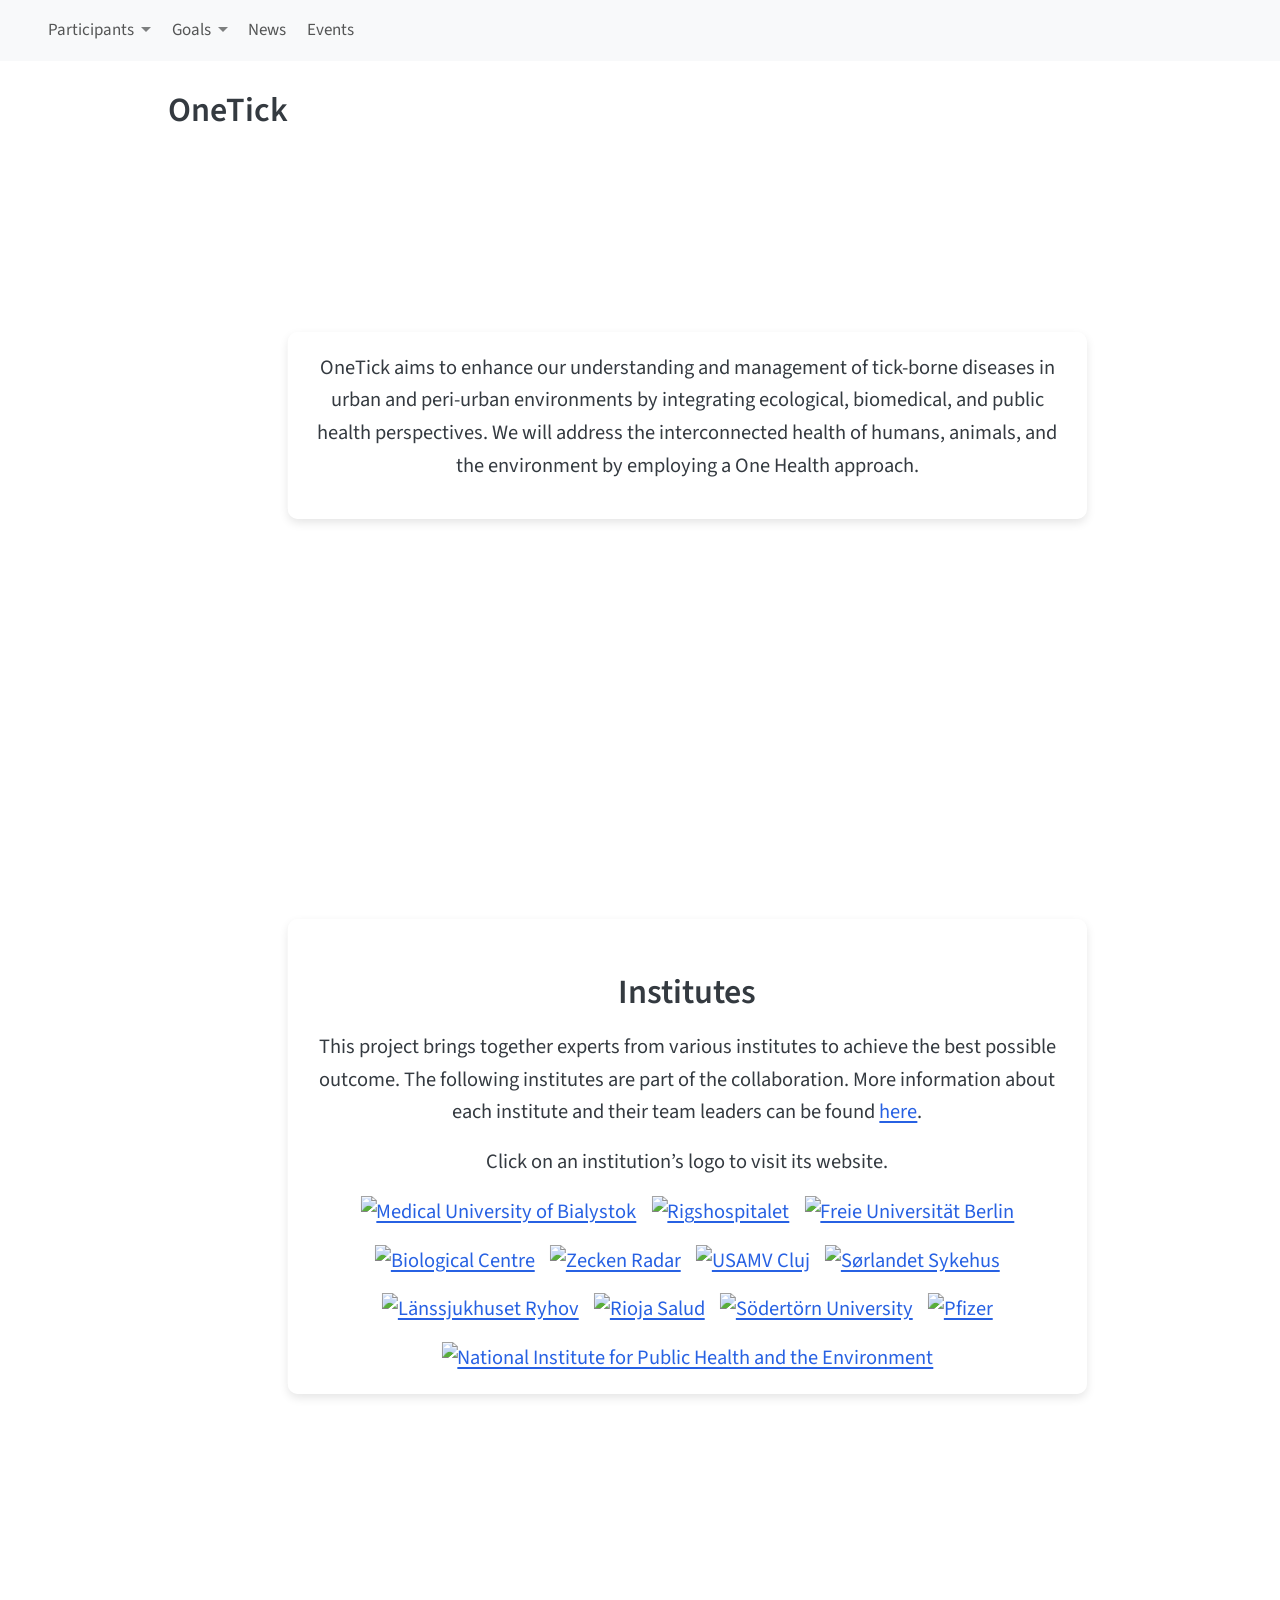
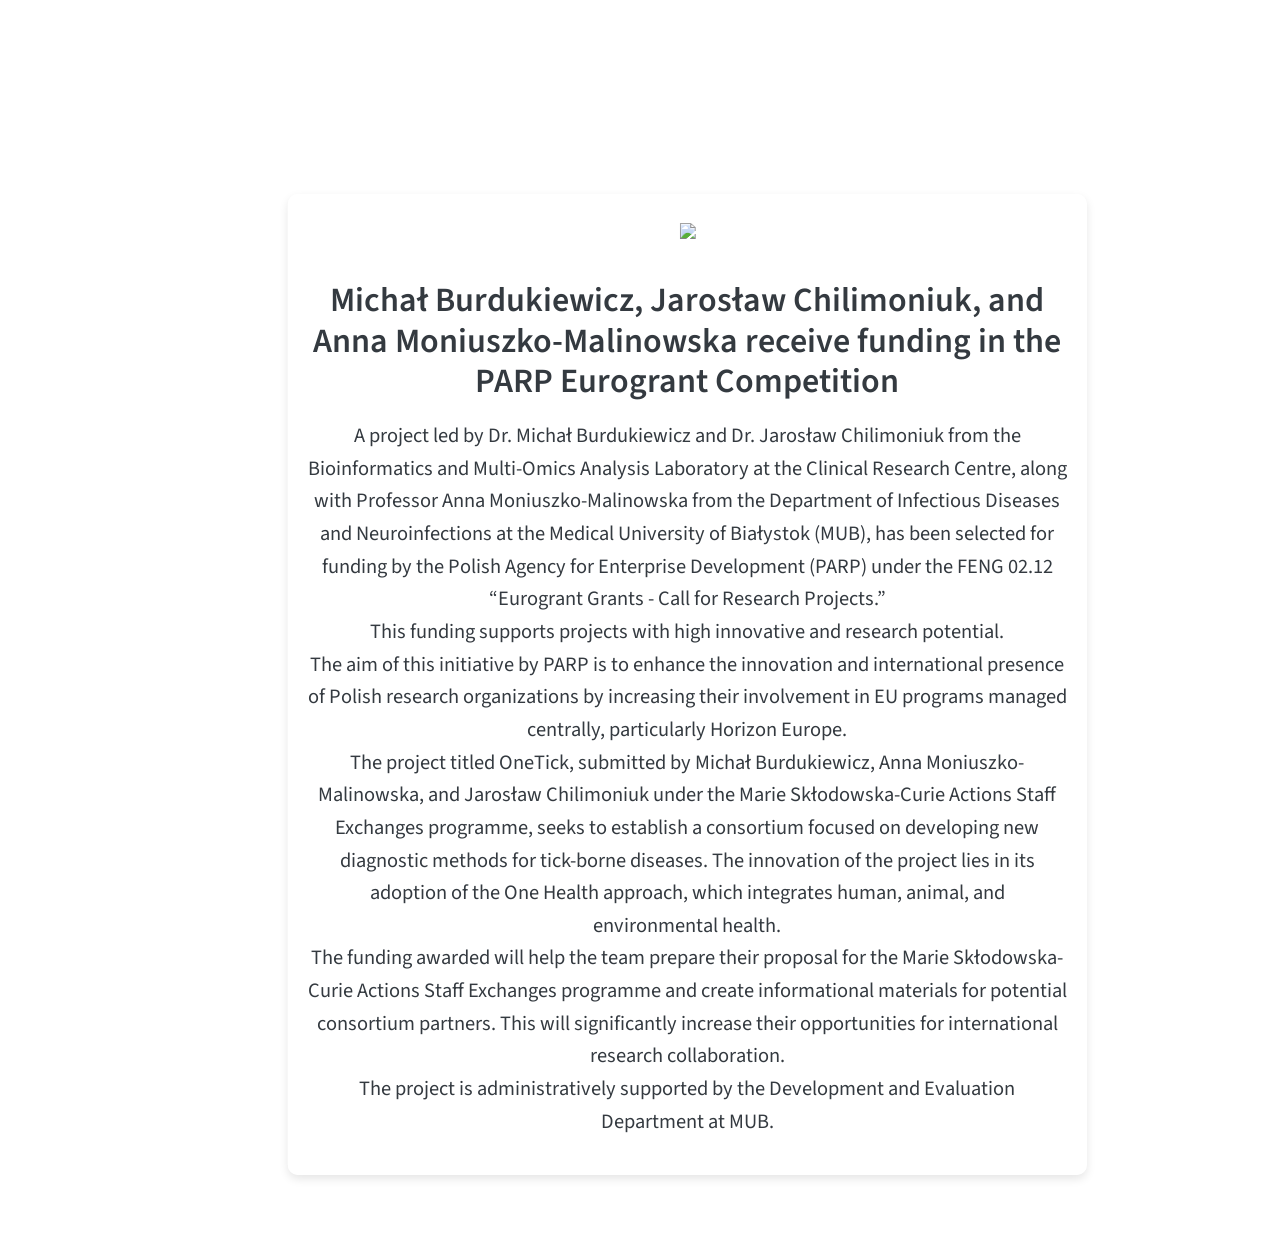
==== docs/index.html @ 26f8d71b "create the website structure" ====
<!DOCTYPE html>
<html xmlns="http://www.w3.org/1999/xhtml" lang="en" xml:lang="en"><head>

<meta charset="utf-8">
<meta name="generator" content="quarto-1.7.33">

<meta name="viewport" content="width=device-width, initial-scale=1.0, user-scalable=yes">


<title>index</title>
<style>
code{white-space: pre-wrap;}
span.smallcaps{font-variant: small-caps;}
div.columns{display: flex; gap: min(4vw, 1.5em);}
div.column{flex: auto; overflow-x: auto;}
div.hanging-indent{margin-left: 1.5em; text-indent: -1.5em;}
ul.task-list{list-style: none;}
ul.task-list li input[type="checkbox"] {
  width: 0.8em;
  margin: 0 0.8em 0.2em -1em; /* quarto-specific, see https://github.com/quarto-dev/quarto-cli/issues/4556 */ 
  vertical-align: middle;
}
</style>


<script src="site_libs/quarto-nav/quarto-nav.js"></script>
<script src="site_libs/quarto-nav/headroom.min.js"></script>
<script src="site_libs/clipboard/clipboard.min.js"></script>
<script src="site_libs/quarto-search/autocomplete.umd.js"></script>
<script src="site_libs/quarto-search/fuse.min.js"></script>
<script src="site_libs/quarto-search/quarto-search.js"></script>
<meta name="quarto:offset" content="./">
<link href="./Logos/favicon.png" rel="icon" type="image/png">
<script src="site_libs/quarto-html/quarto.js" type="module"></script>
<script src="site_libs/quarto-html/tabsets/tabsets.js" type="module"></script>
<script src="site_libs/quarto-html/popper.min.js"></script>
<script src="site_libs/quarto-html/tippy.umd.min.js"></script>
<script src="site_libs/quarto-html/anchor.min.js"></script>
<link href="site_libs/quarto-html/tippy.css" rel="stylesheet">
<link href="site_libs/quarto-html/quarto-syntax-highlighting-ea385d0e468b0dd5ea5bf0780b1290d9.css" rel="stylesheet" id="quarto-text-highlighting-styles">
<script src="site_libs/bootstrap/bootstrap.min.js"></script>
<link href="site_libs/bootstrap/bootstrap-icons.css" rel="stylesheet">
<link href="site_libs/bootstrap/bootstrap-dfb324f25d9b1687192fa8be62ac8f9c.min.css" rel="stylesheet" append-hash="true" id="quarto-bootstrap" data-mode="light">
<script id="quarto-search-options" type="application/json">{
  "location": "navbar",
  "copy-button": false,
  "collapse-after": 3,
  "panel-placement": "end",
  "type": "overlay",
  "limit": 50,
  "keyboard-shortcut": [
    "f",
    "/",
    "s"
  ],
  "show-item-context": false,
  "language": {
    "search-no-results-text": "No results",
    "search-matching-documents-text": "matching documents",
    "search-copy-link-title": "Copy link to search",
    "search-hide-matches-text": "Hide additional matches",
    "search-more-match-text": "more match in this document",
    "search-more-matches-text": "more matches in this document",
    "search-clear-button-title": "Clear",
    "search-text-placeholder": "",
    "search-detached-cancel-button-title": "Cancel",
    "search-submit-button-title": "Submit",
    "search-label": "Search"
  }
}</script>


<link rel="stylesheet" href="styles.css">
<meta property="og:title" content="">
<meta property="og:image" content="Logos/MUB.png">
<meta property="og:image:alt" content="Medical University of Bialystok">
<meta name="twitter:title" content="">
<meta name="twitter:image" content="Logos/MUB.png">
<meta name="twitter:image:alt" content="Medical University of Bialystok">
<meta name="twitter:card" content="summary_large_image">
</head>

<body class="index-page nav-fixed quarto-light">

<div id="quarto-search-results"></div>
  <header id="quarto-header" class="headroom fixed-top">
    <nav class="navbar navbar-expand-lg " data-bs-theme="dark">
      <div class="navbar-container container-fluid">
      <div class="navbar-brand-container mx-auto">
    <a href="./index.html" class="navbar-brand navbar-brand-logo">
    <img src="./Logo.png" alt="" class="navbar-logo">
    </a>
  </div>
            <div id="quarto-search" class="" title="Search"></div>
          <button class="navbar-toggler" type="button" data-bs-toggle="collapse" data-bs-target="#navbarCollapse" aria-controls="navbarCollapse" role="menu" aria-expanded="false" aria-label="Toggle navigation" onclick="if (window.quartoToggleHeadroom) { window.quartoToggleHeadroom(); }">
  <span class="navbar-toggler-icon"></span>
</button>
          <div class="collapse navbar-collapse" id="navbarCollapse">
            <ul class="navbar-nav navbar-nav-scroll me-auto">
  <li class="nav-item dropdown ">
    <a class="nav-link dropdown-toggle" href="#" id="nav-menu-participants" role="link" data-bs-toggle="dropdown" aria-expanded="false">
 <span class="menu-text">Participants</span>
    </a>
    <ul class="dropdown-menu" aria-labelledby="nav-menu-participants">    
        <li>
    <a class="dropdown-item" href="./consortium.html">
 <span class="dropdown-text">Consortium</span></a>
  </li>  
    </ul>
  </li>
  <li class="nav-item dropdown ">
    <a class="nav-link dropdown-toggle" href="#" id="nav-menu-goals" role="link" data-bs-toggle="dropdown" aria-expanded="false">
 <span class="menu-text">Goals</span>
    </a>
    <ul class="dropdown-menu" aria-labelledby="nav-menu-goals">    
        <li>
    <a class="dropdown-item" href="./overview.html">
 <span class="dropdown-text">Overview</span></a>
  </li>  
        <li>
    <a class="dropdown-item" href="./packageone.html">
 <span class="dropdown-text">Work Package 1</span></a>
  </li>  
        <li>
    <a class="dropdown-item" href="./packagetwo.html">
 <span class="dropdown-text">Work Package 2</span></a>
  </li>  
        <li>
    <a class="dropdown-item" href="./packagethree.html">
 <span class="dropdown-text">Work Package 3</span></a>
  </li>  
        <li>
    <a class="dropdown-item" href="./packagefour.html">
 <span class="dropdown-text">Work Package 4</span></a>
  </li>  
        <li>
    <a class="dropdown-item" href="./packagefive.html">
 <span class="dropdown-text">Work Package 5</span></a>
  </li>  
    </ul>
  </li>
  <li class="nav-item">
    <a class="nav-link" href="./news.html"> 
<span class="menu-text">News</span></a>
  </li>  
  <li class="nav-item">
    <a class="nav-link" href="./events.html"> 
<span class="menu-text">Events</span></a>
  </li>  
</ul>
          </div> <!-- /navcollapse -->
            <div class="quarto-navbar-tools">
</div>
      </div> <!-- /container-fluid -->
    </nav>
</header>
<!-- content -->
<div id="quarto-content" class="quarto-container page-columns page-rows-contents page-layout-article page-navbar">
<!-- sidebar -->
<!-- margin-sidebar -->
    <div id="quarto-margin-sidebar" class="sidebar margin-sidebar zindex-bottom">
        
    </div>
<!-- main -->
<main class="content" id="quarto-document-content"><header id="title-block-header" class="quarto-title-block"><h1 class="title display-7">
OneTick
</h1></header>




<div class="hero-image">

</div>

<div class="text-box">

<p>
OneTick aims to enhance our understanding and management of tick-borne diseases in urban and peri-urban environments by integrating ecological, biomedical, and public health perspectives. We will address the interconnected health of humans, animals, and the environment by employing a One Health approach.
</p>
</div>
<div class="text-box">
<h1>
Institutes
</h1>
<p>
</p><p>This project brings together experts from various institutes to achieve the best possible outcome. The following institutes are part of the collaboration. More information about each institute and their team leaders can be found <a href="./consortium.html">here</a>.</p>
Click on an institution’s logo to visit its website.
<p></p>
<!-- SPONSORS SECTION -->
<section id="sponsor-logos" class="sponsors">
  <a href="https://www.umb.edu.pl/en/" target="_blank" rel="noopener noreferrer" aria-label="Visit Medical University of Bialystok website">
    <img src="Logos/MUB.png" alt="Medical University of Bialystok">
  </a>
  <a href="https://www.rigshospitalet.dk/english/Pages/default.aspx" target="_blank" rel="noopener noreferrer" aria-label="Visit Rigshospitalet website">
    <img src="Logos/RH.png" alt="Rigshospitalet">
  </a>
  <a href="https://www.fu-berlin.de/" target="_blank" rel="noopener noreferrer" aria-label="Visit Freie Universität Berlin website">
    <img src="Logos/FUB.png" alt="Freie Universität Berlin">
  </a>
  <a href="https://www.bc.cas.cz/" target="_blank" rel="noopener noreferrer" aria-label="Visit Biological Centre website">
    <img src="Logos/BC.png" alt="Biological Centre">
  </a>
  
  <a href="https://www.zecken-radar.de/" target="_blank" rel="noopener noreferrer" aria-label="Visit Zecken Radar website">
    <img src="Logos/ZR.png" alt="Zecken Radar">
  </a>
  <a href="https://www.usamvcluj.ro/" target="_blank" rel="noopener noreferrer" aria-label="Visit USAMV Cluj website">
    <img src="Logos/USAMV.gif" alt="USAMV Cluj">
  </a><a href="https://www.sshf.no/" target="_blank" rel="noopener noreferrer" aria-label="Visit Sørlandet Sykehus website">
    <img src="Logos/SoSy.png" alt="Sørlandet Sykehus">
  </a>
  <a href="https://www.rjl.se/lanssjukhusetryhov" target="_blank" rel="noopener noreferrer" aria-label="Visit Länssjukhuset Ryhov website">
    <img src="Logos/LR.png" alt="Länssjukhuset Ryhov">
  </a>
  <a href="https://www.riojasalud.es/" target="_blank" rel="noopener noreferrer" aria-label="Visit Rioja Salud website">
    <img src="Logos/RS.png" alt="Rioja Salud">
  </a>
  
  <a href="https://www.sh.se/english/sodertorn-university" target="_blank" rel="noopener noreferrer" aria-label="Visit Södertörn University website">
    <img src="Logos/Sö.png" alt="Södertörn University">
  </a>
  
  <a href="https://www.pfizer.at/" target="_blank" rel="noopener noreferrer" aria-label="Visit Pfizer website">
    <img src="Logos/PFE.png" alt="Pfizer">
  </a>
  
  <a href="https://www.rivm.nl/en" target="_blank" rel="noopener noreferrer" aria-label="Visit National Institute for Public Health and the Environment website">
    <img src="Logos/RIVM.png" alt="National Institute for Public Health and the Environment">
  </a>
</section>

<style>
  /* General Styles */
  .sponsors {
    display: flex;
    justify-content: center;
    align-items: center;
    flex-wrap: wrap;
    gap: 15px; /* Space between sponsor images */
  }

  .sponsors img {
    height: 100px;
    transition: transform 0.3s ease; /* Smooth hover effect */
  }

  .sponsors a:hover img {
    transform: scale(1.05); /* Slight zoom-in on hover */
  }

  /* Media Query for smaller screens */
  @media (max-width: 600px) {
    .sponsors {
      justify-content: center;
      align-items: flex-start;
      gap: 10px;
    }
  }
  
  @media (max-width: 600px) {
  .sponsors img {
    height: auto;  /* Erhält das Seitenverhältnis */
    max-width: 80px; /* Begrenzt die Breite der Logos für kleine Bildschirme */
  }
}

</style>

</div>
<div class="text-box">
<p><img src="Logos/plakat.png" class="img-fluid"></p>
<h1>
Michał Burdukiewicz, Jarosław Chilimoniuk, and Anna Moniuszko-Malinowska receive funding in the PARP Eurogrant Competition
</h1>
<p>
A project led by Dr.&nbsp;Michał Burdukiewicz and Dr.&nbsp;Jarosław Chilimoniuk from the Bioinformatics and Multi-Omics Analysis Laboratory at the Clinical Research Centre, along with Professor Anna Moniuszko-Malinowska from the Department of Infectious Diseases and Neuroinfections at the Medical University of Białystok (MUB), has been selected for funding by the Polish Agency for Enterprise Development (PARP) under the FENG 02.12 “Eurogrant Grants - Call for Research Projects.”<br>
This funding supports projects with high innovative and research potential.<br>
The aim of this initiative by PARP is to enhance the innovation and international presence of Polish research organizations by increasing their involvement in EU programs managed centrally, particularly Horizon Europe.<br>
The project titled OneTick, submitted by Michał Burdukiewicz, Anna Moniuszko-Malinowska, and Jarosław Chilimoniuk under the Marie Skłodowska-Curie Actions Staff Exchanges programme, seeks to establish a consortium focused on developing new diagnostic methods for tick-borne diseases. The innovation of the project lies in its adoption of the One Health approach, which integrates human, animal, and environmental health.<br>
The funding awarded will help the team prepare their proposal for the Marie Skłodowska- Curie Actions Staff Exchanges programme and create informational materials for potential consortium partners. This will significantly increase their opportunities for international research collaboration.<br>
The project is administratively supported by the Development and Evaluation Department at MUB.
</p>
</div>



</main> <!-- /main -->
<script id="quarto-html-after-body" type="application/javascript">
  window.document.addEventListener("DOMContentLoaded", function (event) {
    const icon = "";
    const anchorJS = new window.AnchorJS();
    anchorJS.options = {
      placement: 'right',
      icon: icon
    };
    anchorJS.add('.anchored');
    const isCodeAnnotation = (el) => {
      for (const clz of el.classList) {
        if (clz.startsWith('code-annotation-')) {                     
          return true;
        }
      }
      return false;
    }
    const onCopySuccess = function(e) {
      // button target
      const button = e.trigger;
      // don't keep focus
      button.blur();
      // flash "checked"
      button.classList.add('code-copy-button-checked');
      var currentTitle = button.getAttribute("title");
      button.setAttribute("title", "Copied!");
      let tooltip;
      if (window.bootstrap) {
        button.setAttribute("data-bs-toggle", "tooltip");
        button.setAttribute("data-bs-placement", "left");
        button.setAttribute("data-bs-title", "Copied!");
        tooltip = new bootstrap.Tooltip(button, 
          { trigger: "manual", 
            customClass: "code-copy-button-tooltip",
            offset: [0, -8]});
        tooltip.show();    
      }
      setTimeout(function() {
        if (tooltip) {
          tooltip.hide();
          button.removeAttribute("data-bs-title");
          button.removeAttribute("data-bs-toggle");
          button.removeAttribute("data-bs-placement");
        }
        button.setAttribute("title", currentTitle);
        button.classList.remove('code-copy-button-checked');
      }, 1000);
      // clear code selection
      e.clearSelection();
    }
    const getTextToCopy = function(trigger) {
        const codeEl = trigger.previousElementSibling.cloneNode(true);
        for (const childEl of codeEl.children) {
          if (isCodeAnnotation(childEl)) {
            childEl.remove();
          }
        }
        return codeEl.innerText;
    }
    const clipboard = new window.ClipboardJS('.code-copy-button:not([data-in-quarto-modal])', {
      text: getTextToCopy
    });
    clipboard.on('success', onCopySuccess);
    if (window.document.getElementById('quarto-embedded-source-code-modal')) {
      const clipboardModal = new window.ClipboardJS('.code-copy-button[data-in-quarto-modal]', {
        text: getTextToCopy,
        container: window.document.getElementById('quarto-embedded-source-code-modal')
      });
      clipboardModal.on('success', onCopySuccess);
    }
      var localhostRegex = new RegExp(/^(?:http|https):\/\/localhost\:?[0-9]*\//);
      var mailtoRegex = new RegExp(/^mailto:/);
        var filterRegex = new RegExp('/' + window.location.host + '/');
      var isInternal = (href) => {
          return filterRegex.test(href) || localhostRegex.test(href) || mailtoRegex.test(href);
      }
      // Inspect non-navigation links and adorn them if external
     var links = window.document.querySelectorAll('a[href]:not(.nav-link):not(.navbar-brand):not(.toc-action):not(.sidebar-link):not(.sidebar-item-toggle):not(.pagination-link):not(.no-external):not([aria-hidden]):not(.dropdown-item):not(.quarto-navigation-tool):not(.about-link)');
      for (var i=0; i<links.length; i++) {
        const link = links[i];
        if (!isInternal(link.href)) {
          // undo the damage that might have been done by quarto-nav.js in the case of
          // links that we want to consider external
          if (link.dataset.originalHref !== undefined) {
            link.href = link.dataset.originalHref;
          }
        }
      }
    function tippyHover(el, contentFn, onTriggerFn, onUntriggerFn) {
      const config = {
        allowHTML: true,
        maxWidth: 500,
        delay: 100,
        arrow: false,
        appendTo: function(el) {
            return el.parentElement;
        },
        interactive: true,
        interactiveBorder: 10,
        theme: 'quarto',
        placement: 'bottom-start',
      };
      if (contentFn) {
        config.content = contentFn;
      }
      if (onTriggerFn) {
        config.onTrigger = onTriggerFn;
      }
      if (onUntriggerFn) {
        config.onUntrigger = onUntriggerFn;
      }
      window.tippy(el, config); 
    }
    const noterefs = window.document.querySelectorAll('a[role="doc-noteref"]');
    for (var i=0; i<noterefs.length; i++) {
      const ref = noterefs[i];
      tippyHover(ref, function() {
        // use id or data attribute instead here
        let href = ref.getAttribute('data-footnote-href') || ref.getAttribute('href');
        try { href = new URL(href).hash; } catch {}
        const id = href.replace(/^#\/?/, "");
        const note = window.document.getElementById(id);
        if (note) {
          return note.innerHTML;
        } else {
          return "";
        }
      });
    }
    const xrefs = window.document.querySelectorAll('a.quarto-xref');
    const processXRef = (id, note) => {
      // Strip column container classes
      const stripColumnClz = (el) => {
        el.classList.remove("page-full", "page-columns");
        if (el.children) {
          for (const child of el.children) {
            stripColumnClz(child);
          }
        }
      }
      stripColumnClz(note)
      if (id === null || id.startsWith('sec-')) {
        // Special case sections, only their first couple elements
        const container = document.createElement("div");
        if (note.children && note.children.length > 2) {
          container.appendChild(note.children[0].cloneNode(true));
          for (let i = 1; i < note.children.length; i++) {
            const child = note.children[i];
            if (child.tagName === "P" && child.innerText === "") {
              continue;
            } else {
              container.appendChild(child.cloneNode(true));
              break;
            }
          }
          if (window.Quarto?.typesetMath) {
            window.Quarto.typesetMath(container);
          }
          return container.innerHTML
        } else {
          if (window.Quarto?.typesetMath) {
            window.Quarto.typesetMath(note);
          }
          return note.innerHTML;
        }
      } else {
        // Remove any anchor links if they are present
        const anchorLink = note.querySelector('a.anchorjs-link');
        if (anchorLink) {
          anchorLink.remove();
        }
        if (window.Quarto?.typesetMath) {
          window.Quarto.typesetMath(note);
        }
        if (note.classList.contains("callout")) {
          return note.outerHTML;
        } else {
          return note.innerHTML;
        }
      }
    }
    for (var i=0; i<xrefs.length; i++) {
      const xref = xrefs[i];
      tippyHover(xref, undefined, function(instance) {
        instance.disable();
        let url = xref.getAttribute('href');
        let hash = undefined; 
        if (url.startsWith('#')) {
          hash = url;
        } else {
          try { hash = new URL(url).hash; } catch {}
        }
        if (hash) {
          const id = hash.replace(/^#\/?/, "");
          const note = window.document.getElementById(id);
          if (note !== null) {
            try {
              const html = processXRef(id, note.cloneNode(true));
              instance.setContent(html);
            } finally {
              instance.enable();
              instance.show();
            }
          } else {
            // See if we can fetch this
            fetch(url.split('#')[0])
            .then(res => res.text())
            .then(html => {
              const parser = new DOMParser();
              const htmlDoc = parser.parseFromString(html, "text/html");
              const note = htmlDoc.getElementById(id);
              if (note !== null) {
                const html = processXRef(id, note);
                instance.setContent(html);
              } 
            }).finally(() => {
              instance.enable();
              instance.show();
            });
          }
        } else {
          // See if we can fetch a full url (with no hash to target)
          // This is a special case and we should probably do some content thinning / targeting
          fetch(url)
          .then(res => res.text())
          .then(html => {
            const parser = new DOMParser();
            const htmlDoc = parser.parseFromString(html, "text/html");
            const note = htmlDoc.querySelector('main.content');
            if (note !== null) {
              // This should only happen for chapter cross references
              // (since there is no id in the URL)
              // remove the first header
              if (note.children.length > 0 && note.children[0].tagName === "HEADER") {
                note.children[0].remove();
              }
              const html = processXRef(null, note);
              instance.setContent(html);
            } 
          }).finally(() => {
            instance.enable();
            instance.show();
          });
        }
      }, function(instance) {
      });
    }
        let selectedAnnoteEl;
        const selectorForAnnotation = ( cell, annotation) => {
          let cellAttr = 'data-code-cell="' + cell + '"';
          let lineAttr = 'data-code-annotation="' +  annotation + '"';
          const selector = 'span[' + cellAttr + '][' + lineAttr + ']';
          return selector;
        }
        const selectCodeLines = (annoteEl) => {
          const doc = window.document;
          const targetCell = annoteEl.getAttribute("data-target-cell");
          const targetAnnotation = annoteEl.getAttribute("data-target-annotation");
          const annoteSpan = window.document.querySelector(selectorForAnnotation(targetCell, targetAnnotation));
          const lines = annoteSpan.getAttribute("data-code-lines").split(",");
          const lineIds = lines.map((line) => {
            return targetCell + "-" + line;
          })
          let top = null;
          let height = null;
          let parent = null;
          if (lineIds.length > 0) {
              //compute the position of the single el (top and bottom and make a div)
              const el = window.document.getElementById(lineIds[0]);
              top = el.offsetTop;
              height = el.offsetHeight;
              parent = el.parentElement.parentElement;
            if (lineIds.length > 1) {
              const lastEl = window.document.getElementById(lineIds[lineIds.length - 1]);
              const bottom = lastEl.offsetTop + lastEl.offsetHeight;
              height = bottom - top;
            }
            if (top !== null && height !== null && parent !== null) {
              // cook up a div (if necessary) and position it 
              let div = window.document.getElementById("code-annotation-line-highlight");
              if (div === null) {
                div = window.document.createElement("div");
                div.setAttribute("id", "code-annotation-line-highlight");
                div.style.position = 'absolute';
                parent.appendChild(div);
              }
              div.style.top = top - 2 + "px";
              div.style.height = height + 4 + "px";
              div.style.left = 0;
              let gutterDiv = window.document.getElementById("code-annotation-line-highlight-gutter");
              if (gutterDiv === null) {
                gutterDiv = window.document.createElement("div");
                gutterDiv.setAttribute("id", "code-annotation-line-highlight-gutter");
                gutterDiv.style.position = 'absolute';
                const codeCell = window.document.getElementById(targetCell);
                const gutter = codeCell.querySelector('.code-annotation-gutter');
                gutter.appendChild(gutterDiv);
              }
              gutterDiv.style.top = top - 2 + "px";
              gutterDiv.style.height = height + 4 + "px";
            }
            selectedAnnoteEl = annoteEl;
          }
        };
        const unselectCodeLines = () => {
          const elementsIds = ["code-annotation-line-highlight", "code-annotation-line-highlight-gutter"];
          elementsIds.forEach((elId) => {
            const div = window.document.getElementById(elId);
            if (div) {
              div.remove();
            }
          });
          selectedAnnoteEl = undefined;
        };
          // Handle positioning of the toggle
      window.addEventListener(
        "resize",
        throttle(() => {
          elRect = undefined;
          if (selectedAnnoteEl) {
            selectCodeLines(selectedAnnoteEl);
          }
        }, 10)
      );
      function throttle(fn, ms) {
      let throttle = false;
      let timer;
        return (...args) => {
          if(!throttle) { // first call gets through
              fn.apply(this, args);
              throttle = true;
          } else { // all the others get throttled
              if(timer) clearTimeout(timer); // cancel #2
              timer = setTimeout(() => {
                fn.apply(this, args);
                timer = throttle = false;
              }, ms);
          }
        };
      }
        // Attach click handler to the DT
        const annoteDls = window.document.querySelectorAll('dt[data-target-cell]');
        for (const annoteDlNode of annoteDls) {
          annoteDlNode.addEventListener('click', (event) => {
            const clickedEl = event.target;
            if (clickedEl !== selectedAnnoteEl) {
              unselectCodeLines();
              const activeEl = window.document.querySelector('dt[data-target-cell].code-annotation-active');
              if (activeEl) {
                activeEl.classList.remove('code-annotation-active');
              }
              selectCodeLines(clickedEl);
              clickedEl.classList.add('code-annotation-active');
            } else {
              // Unselect the line
              unselectCodeLines();
              clickedEl.classList.remove('code-annotation-active');
            }
          });
        }
    const findCites = (el) => {
      const parentEl = el.parentElement;
      if (parentEl) {
        const cites = parentEl.dataset.cites;
        if (cites) {
          return {
            el,
            cites: cites.split(' ')
          };
        } else {
          return findCites(el.parentElement)
        }
      } else {
        return undefined;
      }
    };
    var bibliorefs = window.document.querySelectorAll('a[role="doc-biblioref"]');
    for (var i=0; i<bibliorefs.length; i++) {
      const ref = bibliorefs[i];
      const citeInfo = findCites(ref);
      if (citeInfo) {
        tippyHover(citeInfo.el, function() {
          var popup = window.document.createElement('div');
          citeInfo.cites.forEach(function(cite) {
            var citeDiv = window.document.createElement('div');
            citeDiv.classList.add('hanging-indent');
            citeDiv.classList.add('csl-entry');
            var biblioDiv = window.document.getElementById('ref-' + cite);
            if (biblioDiv) {
              citeDiv.innerHTML = biblioDiv.innerHTML;
            }
            popup.appendChild(citeDiv);
          });
          return popup.innerHTML;
        });
      }
    }
  });
  </script>
</div> <!-- /content -->




</body></html>
---- docs/site_libs/quarto-html/quarto-syntax-highlighting-ea385d0e468b0dd5ea5bf0780b1290d9.css ----
/* quarto syntax highlight colors */
:root {
  --quarto-hl-ot-color: #003B4F;
  --quarto-hl-at-color: #657422;
  --quarto-hl-ss-color: #20794D;
  --quarto-hl-an-color: #5E5E5E;
  --quarto-hl-fu-color: #4758AB;
  --quarto-hl-st-color: #20794D;
  --quarto-hl-cf-color: #003B4F;
  --quarto-hl-op-color: #5E5E5E;
  --quarto-hl-er-color: #AD0000;
  --quarto-hl-bn-color: #AD0000;
  --quarto-hl-al-color: #AD0000;
  --quarto-hl-va-color: #111111;
  --quarto-hl-bu-color: inherit;
  --quarto-hl-ex-color: inherit;
  --quarto-hl-pp-color: #AD0000;
  --quarto-hl-in-color: #5E5E5E;
  --quarto-hl-vs-color: #20794D;
  --quarto-hl-wa-color: #5E5E5E;
  --quarto-hl-do-color: #5E5E5E;
  --quarto-hl-im-color: #00769E;
  --quarto-hl-ch-color: #20794D;
  --quarto-hl-dt-color: #AD0000;
  --quarto-hl-fl-color: #AD0000;
  --quarto-hl-co-color: #5E5E5E;
  --quarto-hl-cv-color: #5E5E5E;
  --quarto-hl-cn-color: #8f5902;
  --quarto-hl-sc-color: #5E5E5E;
  --quarto-hl-dv-color: #AD0000;
  --quarto-hl-kw-color: #003B4F;
}

/* other quarto variables */
:root {
  --quarto-font-monospace: SFMono-Regular, Menlo, Monaco, Consolas, "Liberation Mono", "Courier New", monospace;
}

/* syntax highlight based on Pandoc's rules */
pre > code.sourceCode > span {
  color: #003B4F;
}

code.sourceCode > span {
  color: #003B4F;
}

div.sourceCode,
div.sourceCode pre.sourceCode {
  color: #003B4F;
}

/* Normal */
code span {
  color: #003B4F;
}

/* Alert */
code span.al {
  color: #AD0000;
  font-style: inherit;
}

/* Annotation */
code span.an {
  color: #5E5E5E;
  font-style: inherit;
}

/* Attribute */
code span.at {
  color: #657422;
  font-style: inherit;
}

/* BaseN */
code span.bn {
  color: #AD0000;
  font-style: inherit;
}

/* BuiltIn */
code span.bu {
  font-style: inherit;
}

/* ControlFlow */
code span.cf {
  color: #003B4F;
  font-weight: bold;
  font-style: inherit;
}

/* Char */
code span.ch {
  color: #20794D;
  font-style: inherit;
}

/* Constant */
code span.cn {
  color: #8f5902;
  font-style: inherit;
}

/* Comment */
code span.co {
  color: #5E5E5E;
  font-style: inherit;
}

/* CommentVar */
code span.cv {
  color: #5E5E5E;
  font-style: italic;
}

/* Documentation */
code span.do {
  color: #5E5E5E;
  font-style: italic;
}

/* DataType */
code span.dt {
  color: #AD0000;
  font-style: inherit;
}

/* DecVal */
code span.dv {
  color: #AD0000;
  font-style: inherit;
}

/* Error */
code span.er {
  color: #AD0000;
  font-style: inherit;
}

/* Extension */
code span.ex {
  font-style: inherit;
}

/* Float */
code span.fl {
  color: #AD0000;
  font-style: inherit;
}

/* Function */
code span.fu {
  color: #4758AB;
  font-style: inherit;
}

/* Import */
code span.im {
  color: #00769E;
  font-style: inherit;
}

/* Information */
code span.in {
  color: #5E5E5E;
  font-style: inherit;
}

/* Keyword */
code span.kw {
  color: #003B4F;
  font-weight: bold;
  font-style: inherit;
}

/* Operator */
code span.op {
  color: #5E5E5E;
  font-style: inherit;
}

/* Other */
code span.ot {
  color: #003B4F;
  font-style: inherit;
}

/* Preprocessor */
code span.pp {
  color: #AD0000;
  font-style: inherit;
}

/* SpecialChar */
code span.sc {
  color: #5E5E5E;
  font-style: inherit;
}

/* SpecialString */
code span.ss {
  color: #20794D;
  font-style: inherit;
}

/* String */
code span.st {
  color: #20794D;
  font-style: inherit;
}

/* Variable */
code span.va {
  color: #111111;
  font-style: inherit;
}

/* VerbatimString */
code span.vs {
  color: #20794D;
  font-style: inherit;
}

/* Warning */
code span.wa {
  color: #5E5E5E;
  font-style: italic;
}

.prevent-inlining {
  content: "</";
}

/*# sourceMappingURL=538754cbb4183396a2435bcb80637e05.css.map */
---- docs/styles.css ----
/*-- scss:defaults --*/
/*-- scss:rules --*/

/* index page layout:
/* Create a full-screen background for the index page */
.index-page .hero-image {
  background-image: url("Logos/Tick.jpg");
  background-size: cover; /* Ensures the image covers the entire viewport */
  background-position: center; /* Centers the image */
  background-attachment: fixed; /* Keeps the image fixed while scrolling */
  width: 100vw; /* Full viewport width */
  height: 100vh; /* Full viewport height */
  position: fixed; /* Fix the image in place */
  top: 0;
  left: 0;
  z-index: -1; /* Place image behind the content */
}

/* Fix für Mobilgeräte */
@media (max-width: 768px) {
  .index-page .hero-image {
    background-image: url("Logos/Tickphone.jpg");
    background-size: cover;
    background-position: center;
    background-attachment: fixed; 
    background-repeat: no-repeat;
  }
}

/* Text boxes */
.index-page .text-box {
  margin: 0 auto; /* Center horizontally */
  max-width: 800px; /* Constrain the text width */
  padding: 20px;
  background: rgba(255, 255, 255, 0.8); /* Semi-transparent white background */
  border-radius: 10px;
  box-shadow: 0 4px 10px rgba(0, 0, 0, 0.1);
  text-align: center; /* Center-align text */
  font-size: 1.2em;
  line-height: 1.6;
  position: relative;
  transform: translateX(+15%);
  z-index: 1; /* Ensure text boxes appear above the image */
}

/* Text auf Mobile anpassen */
@media (max-width: 768px) {
  .index-page .text-box {
    font-size: 1em;
    padding: 15px;
    max-width: 90%;
    transform: translateX(+0%);
  }
}

/* Adjust first text box to have space from the top */
.index-page .text-box {
  margin-top: 200px; /* Add space to the top of the page */
}

.index-page .text-box + .text-box {
  margin-top: 400px;
}

/* Navbar and overlay styles (if needed, they will apply across all pages) */
.navbar-logo {
  max-height: 75px;
}


/* Ensures the container takes the full width */
.header-container {
    position: relative;
    width: 100vw; /* Full viewport width */
    height: 40vh; /* Adjust the height as needed */
    overflow: hidden;
}

.overview {
  position: relative; /* Ensures normal document flow */
  z-index: 1; /* Puts content above the background */
}

.overview .manyTicks {
  background-image: url("Logos/manyticks.png");
  background-size: cover; /* Ensures full coverage */
  background-position: center top; /* Ensures correct start position */
  background-attachment: scroll; /* Makes it scrollable */
  width: 100vw; /* Adjusts width to container */
  min-height: 100vh; /* Ensures it covers at least the viewport height */
  position: absolute; /* Places it within .overview */
  top: 0;
  left: 0;
  z-index: -1; /* Ensures it stays behind content */
}


/* Text boxes */
.overview .text-boxoo {
  margin: 0 Center; /* Center horizontally */
  max-width: 800px; /* Constrain the text width */
  padding: 20px;
  background: rgba(255, 255, 255, 0.9); /* Semi-transparent white background */
  border-radius: 10px;
  box-shadow: 0 4px 10px rgba(0, 0, 0, 0.1);
  text-align: center; /* Center-align text */
  font-size: 1.2em;
  line-height: 1.6;
  position: relative;
  z-index: 1; /* Ensure text boxes appear above the image */
}

.overview .text-boxo {
  margin: 0 Center; /* Center horizontally */
  max-width: 800px; /* Constrain the text width */
  padding: 20px;
  background: rgba(255, 255, 255, 0.9); /* Semi-transparent white background */
  border-radius: 10px;
  box-shadow: 0 4px 10px rgba(0, 0, 0, 0.1);
  text-align: left; /* Center-align text */
  font-size: 1.2em;
  line-height: 1.6;
  position: relative;
  z-index: 1; /* Ensure text boxes appear above the image */
}

/* Adjust first text box to have space from the top */
.overview .text-boxoo {
  margin-top: 200px; /* Add space to the top of the page */
}

.overview .text-boxoo + .text-boxo {
  margin-top: 50px;
}

.workpacks-image {
    width: 80%;  /* Makes the image 80% of the container width */
    max-width: 70vw; /* Limits the maximum width */
    height: auto; /* Keeps aspect ratio */
    display: block; /* Ensures proper alignment */
    margin: 0 auto; /* Centers the image */
}
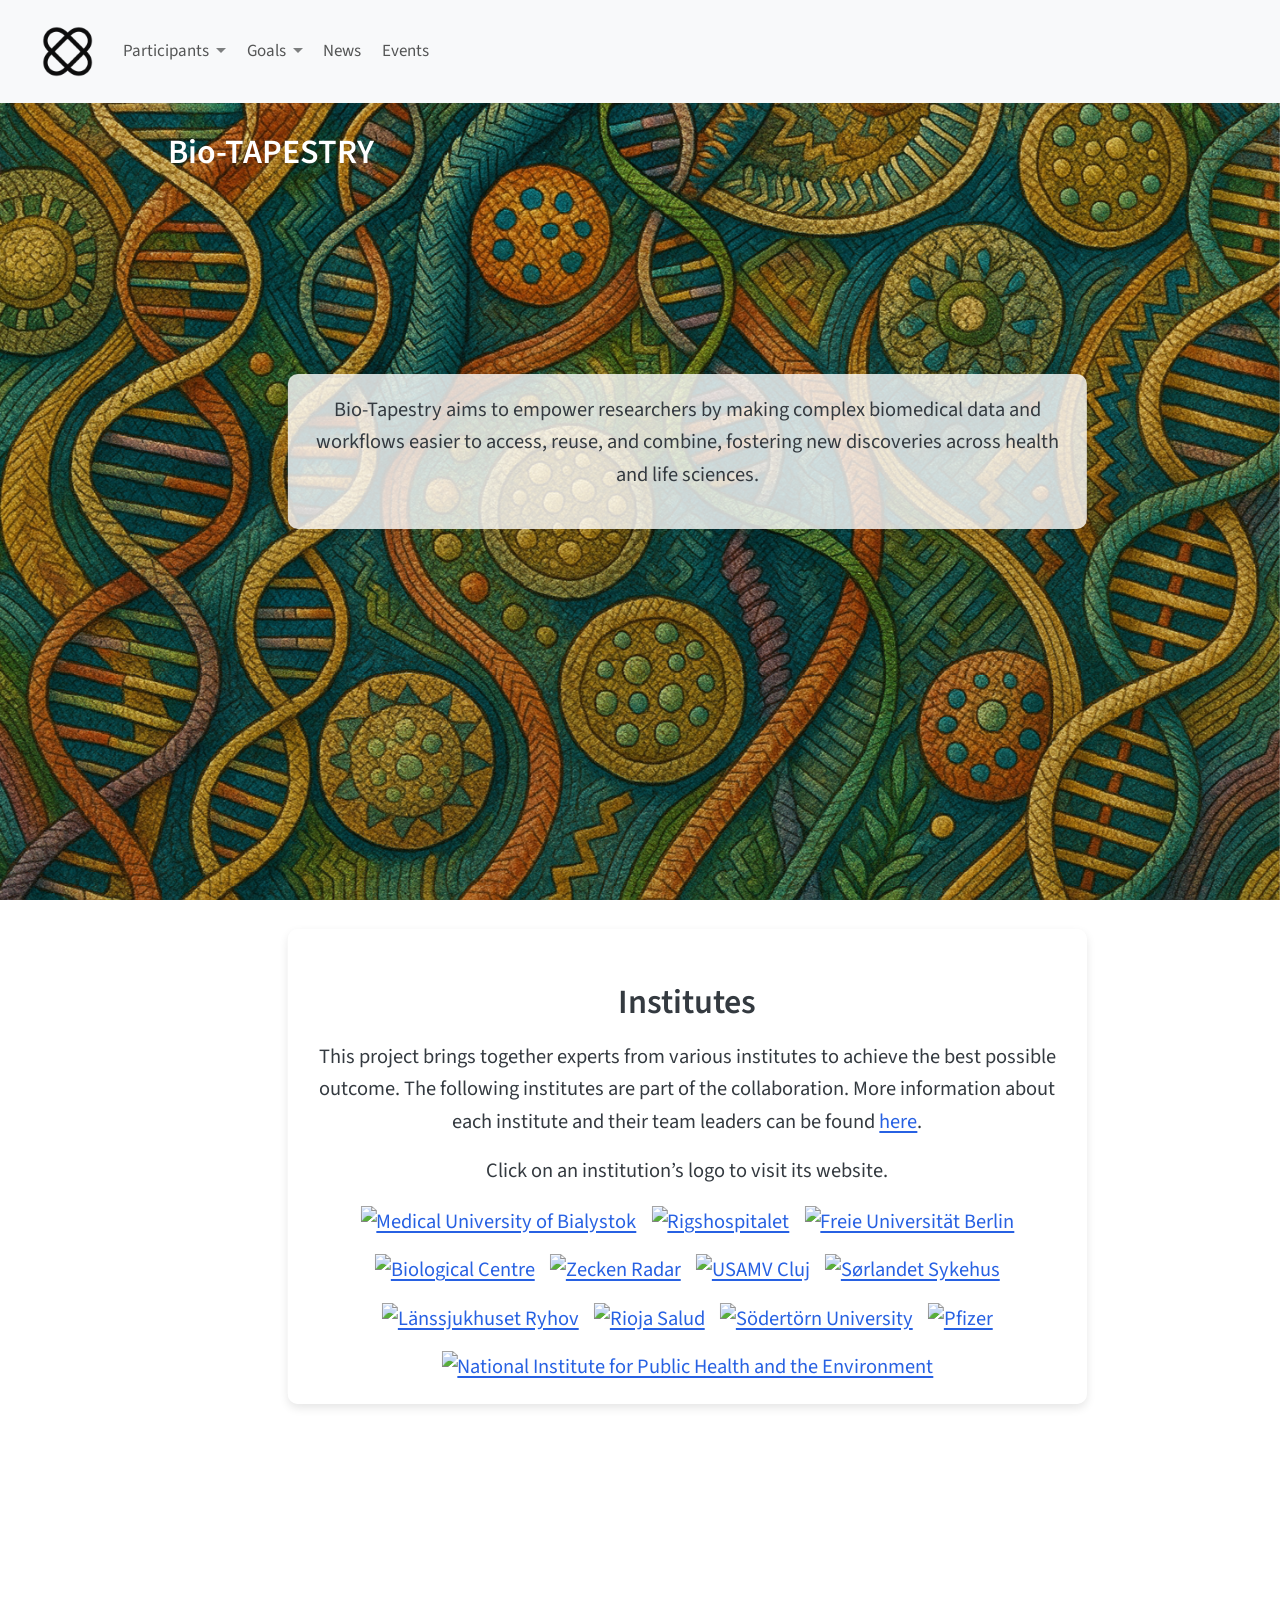
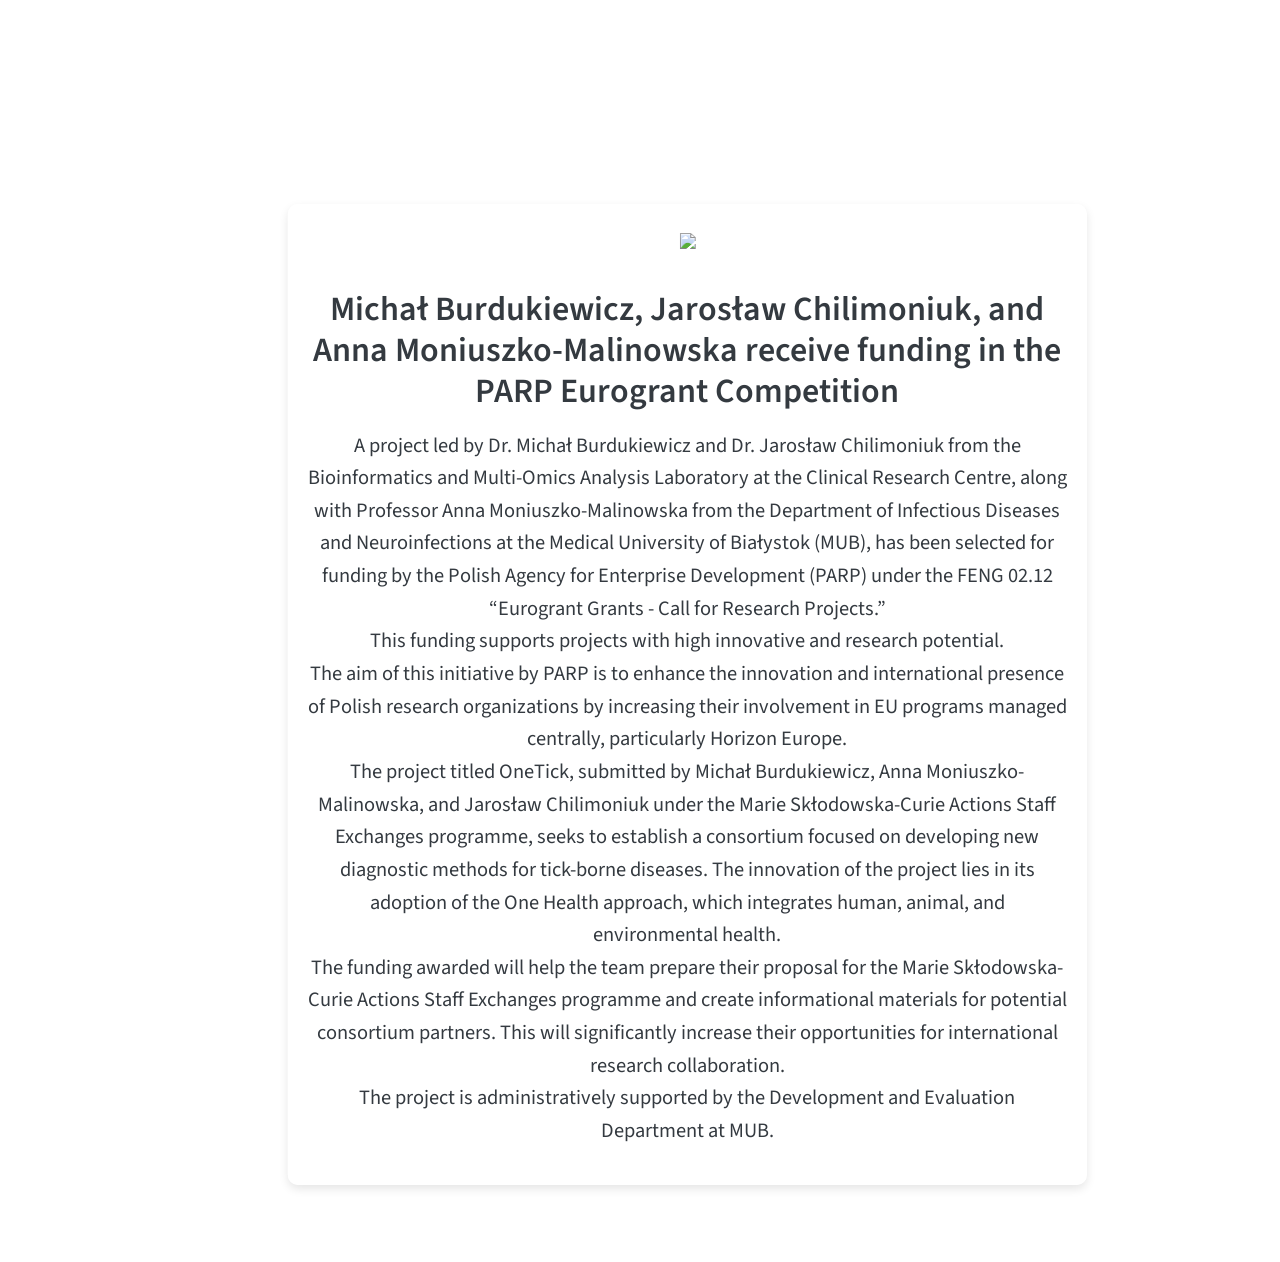
==== commit 9fef1796: "update website" ====
--- a/docs/index.html
+++ b/docs/index.html
@@ -133,10 +133,6 @@
     <a class="dropdown-item" href="./packagefour.html">
  <span class="dropdown-text">Work Package 4</span></a>
   </li>  
-        <li>
-    <a class="dropdown-item" href="./packagefive.html">
- <span class="dropdown-text">Work Package 5</span></a>
-  </li>  
     </ul>
   </li>
   <li class="nav-item">
@@ -162,8 +158,8 @@
         
     </div>
 <!-- main -->
-<main class="content" id="quarto-document-content"><header id="title-block-header" class="quarto-title-block"><h1 class="title display-7">
-OneTick
+<main class="content" id="quarto-document-content"><header id="title-block-header" class="quarto-title-block"><h1 style="color: white;" class="title display-7">
+Bio-TAPESTRY
 </h1></header>
 
 
@@ -176,7 +172,7 @@
 <div class="text-box">
 
 <p>
-OneTick aims to enhance our understanding and management of tick-borne diseases in urban and peri-urban environments by integrating ecological, biomedical, and public health perspectives. We will address the interconnected health of humans, animals, and the environment by employing a One Health approach.
+Bio-Tapestry aims to empower researchers by making complex biomedical data and workflows easier to access, reuse, and combine, fostering new discoveries across health and life sciences.
 </p>
 </div>
 <div class="text-box">
--- a/docs/styles.css
+++ b/docs/styles.css
@@ -4,7 +4,7 @@
 /* index page layout:
 /* Create a full-screen background for the index page */
 .index-page .hero-image {
-  background-image: url("Logos/Tick.jpg");
+  background-image: url("Logos/tapestry.png");
   background-size: cover; /* Ensures the image covers the entire viewport */
   background-position: center; /* Centers the image */
   background-attachment: fixed; /* Keeps the image fixed while scrolling */
@@ -19,7 +19,7 @@
 /* Fix für Mobilgeräte */
 @media (max-width: 768px) {
   .index-page .hero-image {
-    background-image: url("Logos/Tickphone.jpg");
+    background-image: url("Logos/tapestry_phone.png");
     background-size: cover;
     background-position: center;
     background-attachment: fixed; 
